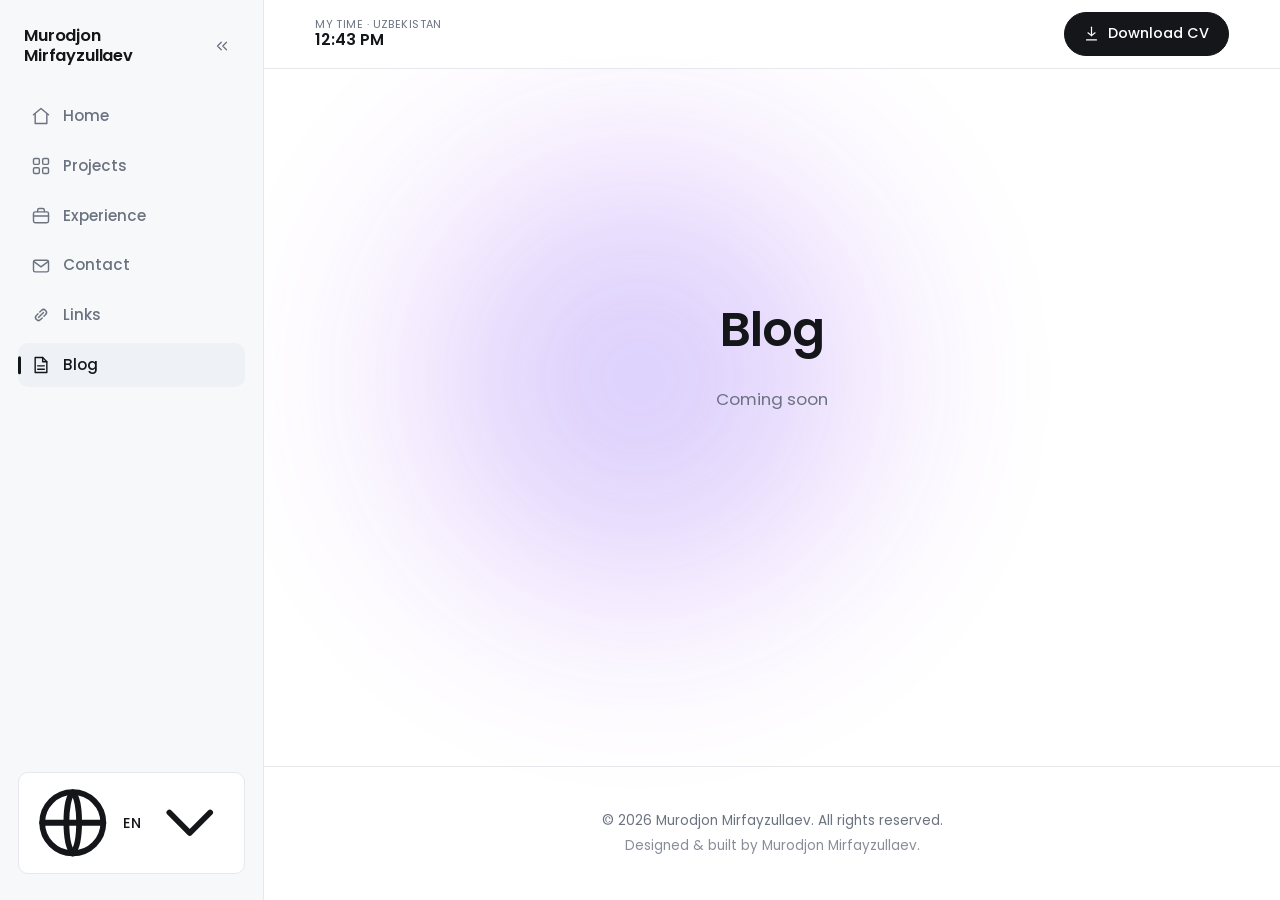
==== blog.html @ 98759b87 "Initial commit: multilingual portfolio scaffold Buildless static site (HTML/CSS/vanilla JS) for GitH" ====
<!DOCTYPE html>
<html lang="en">
  <head>
    <meta charset="UTF-8" />
    <meta name="viewport" content="width=device-width, initial-scale=1.0" />
    <title>Blog · Murodjon Mirfayzullaev</title>
    <link rel="icon" href="assets/img/profile-placeholder.svg" type="image/svg+xml" />
    <link rel="preconnect" href="https://fonts.googleapis.com" />
    <link rel="preconnect" href="https://fonts.gstatic.com" crossorigin />
    <link
      href="https://fonts.googleapis.com/css2?family=Poppins:wght@400;500;600;700&display=swap"
      rel="stylesheet"
    />
    <link rel="stylesheet" href="assets/css/styles.css" />
  </head>
  <body data-page="blog.html" data-title-key="blog.title">
    <div class="glow" id="glow" aria-hidden="true"></div>

    <aside class="sidebar" id="site-sidebar"></aside>
    <div class="scrim" id="scrim" aria-hidden="true"></div>

    <div class="page">
      <header class="topbar" id="site-topbar"></header>

      <main class="site-main" id="main">
        <section class="container page-center">
          <h1 data-reveal data-i18n="blog.title"></h1>
          <p class="coming-soon" data-reveal data-reveal-delay="1" data-i18n="common.comingSoon"></p>
        </section>
      </main>

      <footer class="site-footer" id="site-footer"></footer>
    </div>

    <script src="assets/js/main.js"></script>
  </body>
</html>
---- assets/css/styles.css ----
/* =========================================================================
   styles.css — minimalist portfolio theme
   Layout: fixed left sidebar (desktop, collapsible) → off-canvas drawer
   (mobile). Sticky top bar with live clock + Download-CV button.
   Extras: ambient cursor-following glow, language dropdown, bottom sheet.
   ========================================================================= */

:root {
  --bg: #ffffff;
  --surface: #f7f8fa;
  --surface-2: #eef1f6;
  --text: #14161a;
  --muted: #6b7280;
  --line: #e6e8ec;
  --accent: #14161a;

  --sidebar-w: 264px;
  --sidebar-w-collapsed: 76px;
  --maxw: 940px;
  --gutter: clamp(1.25rem, 4vw, 3.25rem);
  --radius: 14px;

  --font: "Poppins", system-ui, -apple-system, "Segoe UI", Roboto, Helvetica,
    Arial, sans-serif;

  --ease: cubic-bezier(0.22, 1, 0.36, 1);
  --dur: 0.45s;

  /* ambient glow */
  --glow-1: rgba(99, 102, 241, 0.42);
  --glow-2: rgba(168, 85, 247, 0.28);
  --glow-size: clamp(420px, 48vw, 760px);
  --glow-opacity: 0.85;
}

@media (prefers-color-scheme: dark) {
  :root {
    --bg: #0f1115;
    --surface: #161a20;
    --surface-2: #1d222a;
    --text: #f2f4f7;
    --muted: #9aa3af;
    --line: #262b33;
    --accent: #f2f4f7;

    --glow-1: rgba(120, 130, 255, 0.5);
    --glow-2: rgba(180, 110, 255, 0.34);
    --glow-opacity: 1;
  }
}

/* ---------- reset-ish ---------- */

*,
*::before,
*::after {
  box-sizing: border-box;
}

html {
  scroll-behavior: smooth;
}

body {
  margin: 0;
  font-family: var(--font);
  color: var(--text);
  background: var(--bg);
  line-height: 1.6;
  font-weight: 400;
  -webkit-font-smoothing: antialiased;
  overflow-x: hidden;
}

img {
  max-width: 100%;
  display: block;
}

a {
  color: inherit;
  text-decoration: none;
}

h1,
h2,
h3 {
  line-height: 1.15;
  letter-spacing: -0.02em;
  font-weight: 600;
  margin: 0;
}

/* =========================================================================
   ambient glow
   ========================================================================= */

.glow {
  position: fixed;
  top: 0;
  left: 0;
  width: var(--glow-size);
  height: var(--glow-size);
  border-radius: 50%;
  z-index: 0;
  pointer-events: none;
  opacity: var(--glow-opacity);
  filter: blur(90px);
  background: radial-gradient(
    circle at center,
    var(--glow-1) 0%,
    var(--glow-2) 38%,
    transparent 70%
  );
  transform: translate(50vw, 42vh) translate(-50%, -50%);
  will-change: transform;
}

.glow--auto {
  animation: glowDrift 22s var(--ease) infinite;
}

@keyframes glowDrift {
  0% { transform: translate(26vw, 30vh) translate(-50%, -50%); }
  25% { transform: translate(76vw, 24vh) translate(-50%, -50%); }
  50% { transform: translate(68vw, 74vh) translate(-50%, -50%); }
  75% { transform: translate(28vw, 68vh) translate(-50%, -50%); }
  100% { transform: translate(26vw, 30vh) translate(-50%, -50%); }
}

/* =========================================================================
   sidebar (desktop default)
   ========================================================================= */

.sidebar {
  position: fixed;
  top: 0;
  left: 0;
  bottom: 0;
  z-index: 60;
  width: var(--sidebar-w);
  display: flex;
  flex-direction: column;
  gap: 1.75rem;
  padding: 1.6rem 1.1rem;
  background: var(--surface);
  border-right: 1px solid var(--line);
  overflow: visible;
  transition: width var(--dur) var(--ease), transform var(--dur) var(--ease);
}

.sidebar__top {
  flex: 0 0 auto;
  display: flex;
  align-items: center;
  justify-content: space-between;
  gap: 0.5rem;
  min-height: 38px;
  padding-inline: 0.4rem;
}

.brand {
  display: flex;
  align-items: center;
  gap: 0.55rem;
  font-weight: 600;
  letter-spacing: -0.01em;
  line-height: 1.25;
  min-width: 0;
}

.brand__mark {
  display: none;
  width: 36px;
  height: 36px;
  flex: 0 0 auto;
  place-items: center;
  border-radius: 10px;
  background: var(--accent);
  color: var(--bg);
  font-weight: 700;
  font-size: 0.82rem;
}

.brand__full {
  font-size: 1.02rem;
}

.sidebar__collapse {
  display: none; /* desktop-only; enabled in the min-width query below */
  width: 34px;
  height: 34px;
  flex: 0 0 auto;
  place-items: center;
  padding: 0;
  background: none;
  border: 1px solid transparent;
  border-radius: 9px;
  color: var(--muted);
  cursor: pointer;
  transition: color var(--dur) var(--ease),
    background-color var(--dur) var(--ease);
}

.sidebar__collapse svg {
  width: 18px;
  height: 18px;
  transition: transform var(--dur) var(--ease);
}

.sidebar__collapse:hover {
  color: var(--text);
  background: var(--surface-2);
}

.nav {
  flex: 1 1 auto;
}

.nav__list {
  display: flex;
  flex-direction: column;
  gap: 0.35rem;
  list-style: none;
  margin: 0;
  padding: 0;
}

.nav__link {
  position: relative;
  display: flex;
  align-items: center;
  gap: 0.75rem;
  padding: 0.62rem 0.85rem;
  border-radius: 10px;
  font-size: 0.95rem;
  font-weight: 500;
  color: var(--muted);
  white-space: nowrap;
  transition: color var(--dur) var(--ease),
    background-color var(--dur) var(--ease);
}

.nav__icon {
  flex: 0 0 auto;
  display: grid;
  place-items: center;
}

.nav__icon svg {
  width: 20px;
  height: 20px;
}

.nav__link:hover {
  color: var(--text);
  background: var(--surface-2);
}

.nav__link[aria-current="page"] {
  color: var(--text);
  background: var(--surface-2);
}

.nav__link[aria-current="page"]::before {
  content: "";
  position: absolute;
  left: 0;
  top: 50%;
  transform: translateY(-50%);
  width: 3px;
  height: 1.1rem;
  border-radius: 3px;
  background: var(--accent);
}

.sidebar__bottom {
  flex: 0 0 auto;
}

/* ---------- language dropdown ---------- */

.lang {
  position: relative;
}

.lang__btn {
  display: flex;
  align-items: center;
  gap: 0.55rem;
  width: 100%;
  padding: 0.6rem 0.85rem;
  font: inherit;
  font-size: 0.9rem;
  font-weight: 500;
  color: var(--text);
  background: var(--bg);
  border: 1px solid var(--line);
  border-radius: 10px;
  cursor: pointer;
  transition: border-color var(--dur) var(--ease);
}

.lang__btn:hover {
  border-color: var(--muted);
}

.lang__icon {
  width: 17px;
  height: 17px;
  flex: 0 0 auto;
  opacity: 0.8;
}

.lang__current {
  flex: 1 1 auto;
  text-align: left;
}

.lang__chev {
  width: 14px;
  height: 14px;
  opacity: 0.6;
  transition: transform var(--dur) var(--ease);
}

.lang.is-open .lang__chev {
  transform: rotate(180deg);
}

.lang__menu {
  position: absolute;
  left: 0;
  right: 0;
  bottom: calc(100% + 0.5rem);
  margin: 0;
  padding: 0.35rem;
  list-style: none;
  background: var(--bg);
  border: 1px solid var(--line);
  border-radius: 12px;
  box-shadow: 0 12px 32px rgba(0, 0, 0, 0.16);
  opacity: 0;
  transform: translateY(8px);
  pointer-events: none;
  transition: opacity var(--dur) var(--ease), transform var(--dur) var(--ease);
  z-index: 5;
}

.lang.is-open .lang__menu {
  opacity: 1;
  transform: none;
  pointer-events: auto;
}

.lang__option {
  display: flex;
  align-items: baseline;
  gap: 0.6rem;
  width: 100%;
  padding: 0.55rem 0.7rem;
  font: inherit;
  font-size: 0.88rem;
  color: var(--muted);
  background: none;
  border: 0;
  border-radius: 8px;
  cursor: pointer;
  text-align: left;
  transition: color var(--dur) var(--ease),
    background-color var(--dur) var(--ease);
}

.lang__option:hover {
  color: var(--text);
  background: var(--surface);
}

.lang__option.is-active {
  color: var(--text);
  background: var(--surface-2);
}

.lang__code {
  font-weight: 600;
  font-size: 0.78rem;
  letter-spacing: 0.03em;
  width: 1.8rem;
  flex: 0 0 auto;
}

/* =========================================================================
   sticky top bar (all viewports)
   ========================================================================= */

.topbar {
  position: sticky;
  top: 0;
  z-index: 50;
  display: flex;
  align-items: center;
  gap: 1rem;
  padding: 0.75rem var(--gutter);
  background: color-mix(in srgb, var(--bg) 86%, transparent);
  backdrop-filter: saturate(1.2) blur(10px);
  border-bottom: 1px solid var(--line);
}

.topbar__left {
  display: flex;
  align-items: center;
  gap: 0.85rem;
  min-width: 0;
}

.topbar__right {
  margin-left: auto;
  display: flex;
  align-items: center;
}

/* live clock */
.clock {
  display: flex;
  flex-direction: column;
  line-height: 1.15;
  min-width: 0;
}

.clock__label {
  font-size: 0.68rem;
  letter-spacing: 0.04em;
  text-transform: uppercase;
  color: var(--muted);
  white-space: nowrap;
}

.clock__time {
  font-size: 0.98rem;
  font-weight: 600;
  font-variant-numeric: tabular-nums;
}

/* download-CV button */
.cv-btn {
  display: inline-flex;
  align-items: center;
  gap: 0.5rem;
  padding: 0.58rem 1.15rem;
  font: inherit;
  font-size: 0.9rem;
  font-weight: 500;
  color: var(--bg);
  background: var(--accent);
  border: 1px solid var(--accent);
  border-radius: 999px;
  cursor: pointer;
  transition: transform var(--dur) var(--ease), opacity var(--dur) var(--ease);
}

.cv-btn:hover {
  transform: translateY(-2px);
}

.cv-btn svg {
  width: 17px;
  height: 17px;
}

/* hamburger (mobile only) */
.nav__toggle {
  display: none;
  flex-direction: column;
  justify-content: center;
  gap: 5px;
  width: 42px;
  height: 42px;
  padding: 0;
  background: none;
  border: 1px solid var(--line);
  border-radius: 10px;
  cursor: pointer;
}

.nav__toggle-bar {
  display: block;
  width: 18px;
  height: 1.5px;
  margin-inline: auto;
  background: var(--text);
  transition: transform var(--dur) var(--ease), opacity var(--dur) var(--ease);
}

body.nav-open .nav__toggle-bar:nth-child(1) {
  transform: translateY(6.5px) rotate(45deg);
}
body.nav-open .nav__toggle-bar:nth-child(2) {
  opacity: 0;
}
body.nav-open .nav__toggle-bar:nth-child(3) {
  transform: translateY(-6.5px) rotate(-45deg);
}

/* scrim behind the mobile drawer */
.scrim {
  display: none;
  position: fixed;
  inset: 0;
  z-index: 55;
  background: rgba(0, 0, 0, 0.45);
  opacity: 0;
  pointer-events: none;
  transition: opacity var(--dur) var(--ease);
}

/* =========================================================================
   download-CV bottom sheet
   ========================================================================= */

.sheet {
  position: fixed;
  inset: 0;
  z-index: 100;
  display: flex;
  align-items: flex-end;
  justify-content: center;
}

.sheet[hidden] {
  display: none;
}

.sheet__scrim {
  position: absolute;
  inset: 0;
  background: rgba(0, 0, 0, 0.5);
  opacity: 0;
  transition: opacity var(--dur) var(--ease);
}

.sheet.is-open .sheet__scrim {
  opacity: 1;
}

.sheet__panel {
  position: relative;
  width: min(440px, 100%);
  padding: 1.4rem 1.5rem 2rem;
  background: var(--bg);
  border: 1px solid var(--line);
  border-bottom: 0;
  border-radius: 22px 22px 0 0;
  box-shadow: 0 -12px 44px rgba(0, 0, 0, 0.22);
  transform: translateY(100%);
  transition: transform var(--dur) var(--ease);
}

.sheet.is-open .sheet__panel {
  transform: none;
}

.sheet__handle {
  display: block;
  width: 42px;
  height: 4px;
  border-radius: 4px;
  background: var(--line);
  margin: 0 auto 1.25rem;
}

.sheet__title {
  font-size: 1.2rem;
  text-align: center;
  margin: 0 0 0.3rem;
}

.sheet__hint {
  text-align: center;
  color: var(--muted);
  font-size: 0.9rem;
  margin: 0 0 1.4rem;
}

.sheet__options {
  display: flex;
  flex-direction: column;
  gap: 0.5rem;
  margin-bottom: 1.4rem;
}

.cv-opt {
  display: flex;
  align-items: center;
  gap: 0.7rem;
  width: 100%;
  padding: 0.8rem 1rem;
  font: inherit;
  font-size: 0.92rem;
  color: var(--text);
  background: var(--surface);
  border: 1px solid var(--line);
  border-radius: 12px;
  cursor: pointer;
  text-align: left;
  transition: border-color var(--dur) var(--ease),
    background-color var(--dur) var(--ease);
}

.cv-opt:hover {
  border-color: var(--muted);
}

.cv-opt.is-active {
  border-color: var(--accent);
  background: var(--surface-2);
}

.sheet__download {
  width: 100%;
  justify-content: center;
}

/* =========================================================================
   page / content column
   ========================================================================= */

.page {
  position: relative;
  z-index: 1;
  margin-left: var(--sidebar-w);
  min-height: 100vh;
  display: flex;
  flex-direction: column;
  transition: margin-left var(--dur) var(--ease);
}

.site-main {
  flex: 1 0 auto;
  width: 100%;
}

.container {
  width: 100%;
  max-width: var(--maxw);
  margin-inline: auto;
  padding-inline: var(--gutter);
}

/* ---------- footer ---------- */

.site-footer {
  flex-shrink: 0;
  margin-top: 4rem;
  padding: 2.5rem var(--gutter);
  border-top: 1px solid var(--line);
  text-align: center;
  color: var(--muted);
  font-size: 0.85rem;
}

.footer__line {
  margin: 0.2rem 0;
}

.footer__muted {
  opacity: 0.8;
}

/* =========================================================================
   page sections
   ========================================================================= */

.page-center {
  min-height: 66vh;
  display: flex;
  flex-direction: column;
  align-items: center;
  justify-content: center;
  text-align: center;
  gap: 0.75rem;
  padding-block: 4rem;
}

.page-center h1 {
  font-size: clamp(1.9rem, 5vw, 3rem);
}

.page-center .coming-soon {
  color: var(--muted);
  font-size: 1.05rem;
}

/* hero / home */
.hero {
  display: grid;
  grid-template-columns: 1.4fr 1fr;
  align-items: center;
  gap: clamp(2rem, 6vw, 5rem);
  padding-block: clamp(2.5rem, 8vw, 6rem);
}

.hero__headline {
  font-size: 0.9rem;
  font-weight: 500;
  letter-spacing: 0.05em;
  text-transform: uppercase;
  color: var(--muted);
  margin-bottom: 1rem;
}

.hero__name {
  font-size: clamp(2.4rem, 6vw, 4rem);
  font-weight: 700;
  margin-bottom: 1.5rem;
}

.hero__bio {
  font-size: 1.08rem;
  color: var(--text);
  max-width: 46ch;
  margin-bottom: 2.25rem;
}

.hero__cta {
  display: flex;
  flex-wrap: wrap;
  gap: 0.9rem;
}

.btn {
  display: inline-flex;
  align-items: center;
  padding: 0.7rem 1.5rem;
  border-radius: 999px;
  font-size: 0.92rem;
  font-weight: 500;
  border: 1px solid var(--accent);
  transition: transform var(--dur) var(--ease),
    background-color var(--dur) var(--ease), color var(--dur) var(--ease);
}

.btn--primary {
  background: var(--accent);
  color: var(--bg);
}

.btn--ghost {
  color: var(--text);
  background: transparent;
}

.btn:hover {
  transform: translateY(-2px);
}

.btn--ghost:hover {
  background: var(--surface);
}

.hero__photo {
  justify-self: center;
  width: min(320px, 80%);
  aspect-ratio: 1 / 1;
  border-radius: var(--radius);
  overflow: hidden;
  background: var(--surface);
  border: 1px solid var(--line);
}

.hero__photo img {
  width: 100%;
  height: 100%;
  object-fit: cover;
}

/* =========================================================================
   reveal-on-load animation
   ========================================================================= */

[data-reveal] {
  opacity: 0;
  transform: translateY(14px);
  transition: opacity 0.7s var(--ease), transform 0.7s var(--ease);
}

body.is-ready [data-reveal] {
  opacity: 1;
  transform: none;
}

body.is-ready [data-reveal][data-reveal-delay="1"] { transition-delay: 0.08s; }
body.is-ready [data-reveal][data-reveal-delay="2"] { transition-delay: 0.16s; }
body.is-ready [data-reveal][data-reveal-delay="3"] { transition-delay: 0.24s; }

@media (prefers-reduced-motion: reduce) {
  *,
  *::before,
  *::after {
    animation: none !important;
    transition: none !important;
  }
  [data-reveal] {
    opacity: 1;
    transform: none;
  }
}

/* =========================================================================
   collapsed sidebar (desktop only — icons-only rail)
   ========================================================================= */

@media (min-width: 881px) {
  .sidebar__collapse {
    display: grid;
  }

  body.sidebar-collapsed .sidebar {
    width: var(--sidebar-w-collapsed);
  }

  body.sidebar-collapsed .page {
    margin-left: var(--sidebar-w-collapsed);
  }

  body.sidebar-collapsed .sidebar__top {
    flex-direction: column;
    gap: 0.85rem;
    padding-inline: 0;
  }

  body.sidebar-collapsed .brand {
    justify-content: center;
  }

  body.sidebar-collapsed .brand__full,
  body.sidebar-collapsed .nav__label,
  body.sidebar-collapsed .lang__current,
  body.sidebar-collapsed .lang__chev {
    display: none;
  }

  body.sidebar-collapsed .brand__mark {
    display: grid;
  }

  body.sidebar-collapsed .sidebar__collapse svg {
    transform: rotate(180deg);
  }

  body.sidebar-collapsed .nav__link {
    justify-content: center;
    padding-inline: 0;
  }

  body.sidebar-collapsed .lang__btn {
    justify-content: center;
    padding-inline: 0;
  }

  /* popped out beside the rail so the labels stay readable */
  body.sidebar-collapsed .lang__menu {
    left: calc(100% + 12px);
    right: auto;
    bottom: 0;
    width: 190px;
  }
}

/* =========================================================================
   responsive — collapse sidebar into an off-canvas drawer
   ========================================================================= */

@media (max-width: 880px) {
  .nav__toggle {
    display: flex;
  }

  .scrim {
    display: block;
  }

  body.nav-open .scrim {
    opacity: 1;
    pointer-events: auto;
  }

  .sidebar {
    width: min(82vw, 300px);
    transform: translateX(-100%);
    box-shadow: 0 0 40px rgba(0, 0, 0, 0.25);
  }

  body.nav-open .sidebar {
    transform: none;
  }

  .page {
    margin-left: 0;
  }

  /* compact, icon-only download button on the right */
  .cv-btn {
    width: 42px;
    height: 42px;
    padding: 0;
    justify-content: center;
    border-radius: 11px;
  }

  .cv-btn__label {
    display: none;
  }

  .hero {
    grid-template-columns: 1fr;
    text-align: center;
    gap: 2.5rem;
  }

  .hero__intro {
    order: 2;
  }

  .hero__photo {
    order: 1;
  }

  .hero__bio {
    margin-inline: auto;
  }

  .hero__cta {
    justify-content: center;
  }
}

@media (max-width: 520px) {
  .clock__label {
    display: none;
  }
}
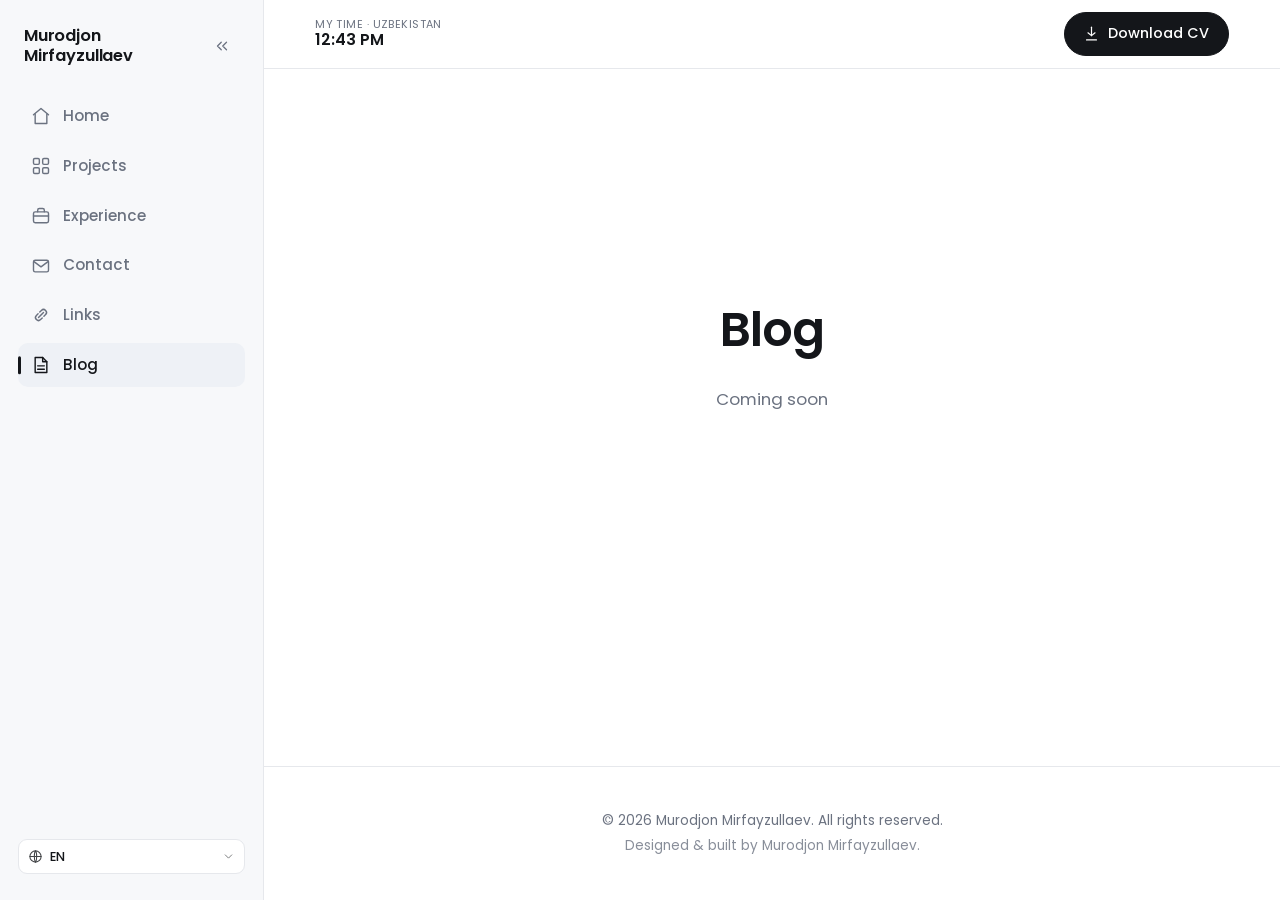
==== commit c2d07b89: "Remove glow; simplify sidebar brand; fix language switcher sizing - Remove ambient glow (CSS, JS, ma" ====
--- a/blog.html
+++ b/blog.html
@@ -14,8 +14,6 @@
     <link rel="stylesheet" href="assets/css/styles.css" />
   </head>
   <body data-page="blog.html" data-title-key="blog.title">
-    <div class="glow" id="glow" aria-hidden="true"></div>
-
     <aside class="sidebar" id="site-sidebar"></aside>
     <div class="scrim" id="scrim" aria-hidden="true"></div>
 
--- a/assets/css/styles.css
+++ b/assets/css/styles.css
@@ -2,7 +2,7 @@
    styles.css — minimalist portfolio theme
    Layout: fixed left sidebar (desktop, collapsible) → off-canvas drawer
    (mobile). Sticky top bar with live clock + Download-CV button.
-   Extras: ambient cursor-following glow, language dropdown, bottom sheet.
+   Extras: language dropdown, download bottom sheet.
    ========================================================================= */
 
 :root {
@@ -25,12 +25,6 @@
 
   --ease: cubic-bezier(0.22, 1, 0.36, 1);
   --dur: 0.45s;
-
-  /* ambient glow */
-  --glow-1: rgba(99, 102, 241, 0.42);
-  --glow-2: rgba(168, 85, 247, 0.28);
-  --glow-size: clamp(420px, 48vw, 760px);
-  --glow-opacity: 0.85;
 }
 
 @media (prefers-color-scheme: dark) {
@@ -42,10 +36,6 @@
     --muted: #9aa3af;
     --line: #262b33;
     --accent: #f2f4f7;
-
-    --glow-1: rgba(120, 130, 255, 0.5);
-    --glow-2: rgba(180, 110, 255, 0.34);
-    --glow-opacity: 1;
   }
 }
 
@@ -92,43 +82,6 @@
 }
 
 /* =========================================================================
-   ambient glow
-   ========================================================================= */
-
-.glow {
-  position: fixed;
-  top: 0;
-  left: 0;
-  width: var(--glow-size);
-  height: var(--glow-size);
-  border-radius: 50%;
-  z-index: 0;
-  pointer-events: none;
-  opacity: var(--glow-opacity);
-  filter: blur(90px);
-  background: radial-gradient(
-    circle at center,
-    var(--glow-1) 0%,
-    var(--glow-2) 38%,
-    transparent 70%
-  );
-  transform: translate(50vw, 42vh) translate(-50%, -50%);
-  will-change: transform;
-}
-
-.glow--auto {
-  animation: glowDrift 22s var(--ease) infinite;
-}
-
-@keyframes glowDrift {
-  0% { transform: translate(26vw, 30vh) translate(-50%, -50%); }
-  25% { transform: translate(76vw, 24vh) translate(-50%, -50%); }
-  50% { transform: translate(68vw, 74vh) translate(-50%, -50%); }
-  75% { transform: translate(28vw, 68vh) translate(-50%, -50%); }
-  100% { transform: translate(26vw, 30vh) translate(-50%, -50%); }
-}
-
-/* =========================================================================
    sidebar (desktop default)
    ========================================================================= */
 
@@ -160,30 +113,11 @@
 }
 
 .brand {
-  display: flex;
-  align-items: center;
-  gap: 0.55rem;
   font-weight: 600;
+  font-size: 1.02rem;
   letter-spacing: -0.01em;
   line-height: 1.25;
   min-width: 0;
-}
-
-.brand__mark {
-  display: none;
-  width: 36px;
-  height: 36px;
-  flex: 0 0 auto;
-  place-items: center;
-  border-radius: 10px;
-  background: var(--accent);
-  color: var(--bg);
-  font-weight: 700;
-  font-size: 0.82rem;
-}
-
-.brand__full {
-  font-size: 1.02rem;
 }
 
 .sidebar__collapse {
@@ -287,16 +221,16 @@
 .lang__btn {
   display: flex;
   align-items: center;
-  gap: 0.55rem;
+  gap: 0.4rem;
   width: 100%;
-  padding: 0.6rem 0.85rem;
+  padding: 0.4rem 0.6rem;
   font: inherit;
-  font-size: 0.9rem;
+  font-size: 0.8rem;
   font-weight: 500;
   color: var(--text);
   background: var(--bg);
   border: 1px solid var(--line);
-  border-radius: 10px;
+  border-radius: 9px;
   cursor: pointer;
   transition: border-color var(--dur) var(--ease);
 }
@@ -306,8 +240,8 @@
 }
 
 .lang__icon {
-  width: 17px;
-  height: 17px;
+  width: 15px;
+  height: 15px;
   flex: 0 0 auto;
   opacity: 0.8;
 }
@@ -318,8 +252,8 @@
 }
 
 .lang__chev {
-  width: 14px;
-  height: 14px;
+  width: 13px;
+  height: 13px;
   opacity: 0.6;
   transition: transform var(--dur) var(--ease);
 }
@@ -355,16 +289,16 @@
 
 .lang__option {
   display: flex;
-  align-items: baseline;
+  align-items: center;
   gap: 0.6rem;
   width: 100%;
-  padding: 0.55rem 0.7rem;
+  padding: 0.85rem 0.8rem;
   font: inherit;
-  font-size: 0.88rem;
+  font-size: 0.9rem;
   color: var(--muted);
   background: none;
   border: 0;
-  border-radius: 8px;
+  border-radius: 9px;
   cursor: pointer;
   text-align: left;
   transition: color var(--dur) var(--ease),
@@ -823,24 +757,15 @@
   }
 
   body.sidebar-collapsed .sidebar__top {
-    flex-direction: column;
-    gap: 0.85rem;
+    justify-content: center;
     padding-inline: 0;
   }
 
-  body.sidebar-collapsed .brand {
-    justify-content: center;
-  }
-
-  body.sidebar-collapsed .brand__full,
+  body.sidebar-collapsed .brand,
   body.sidebar-collapsed .nav__label,
   body.sidebar-collapsed .lang__current,
   body.sidebar-collapsed .lang__chev {
     display: none;
-  }
-
-  body.sidebar-collapsed .brand__mark {
-    display: grid;
   }
 
   body.sidebar-collapsed .sidebar__collapse svg {
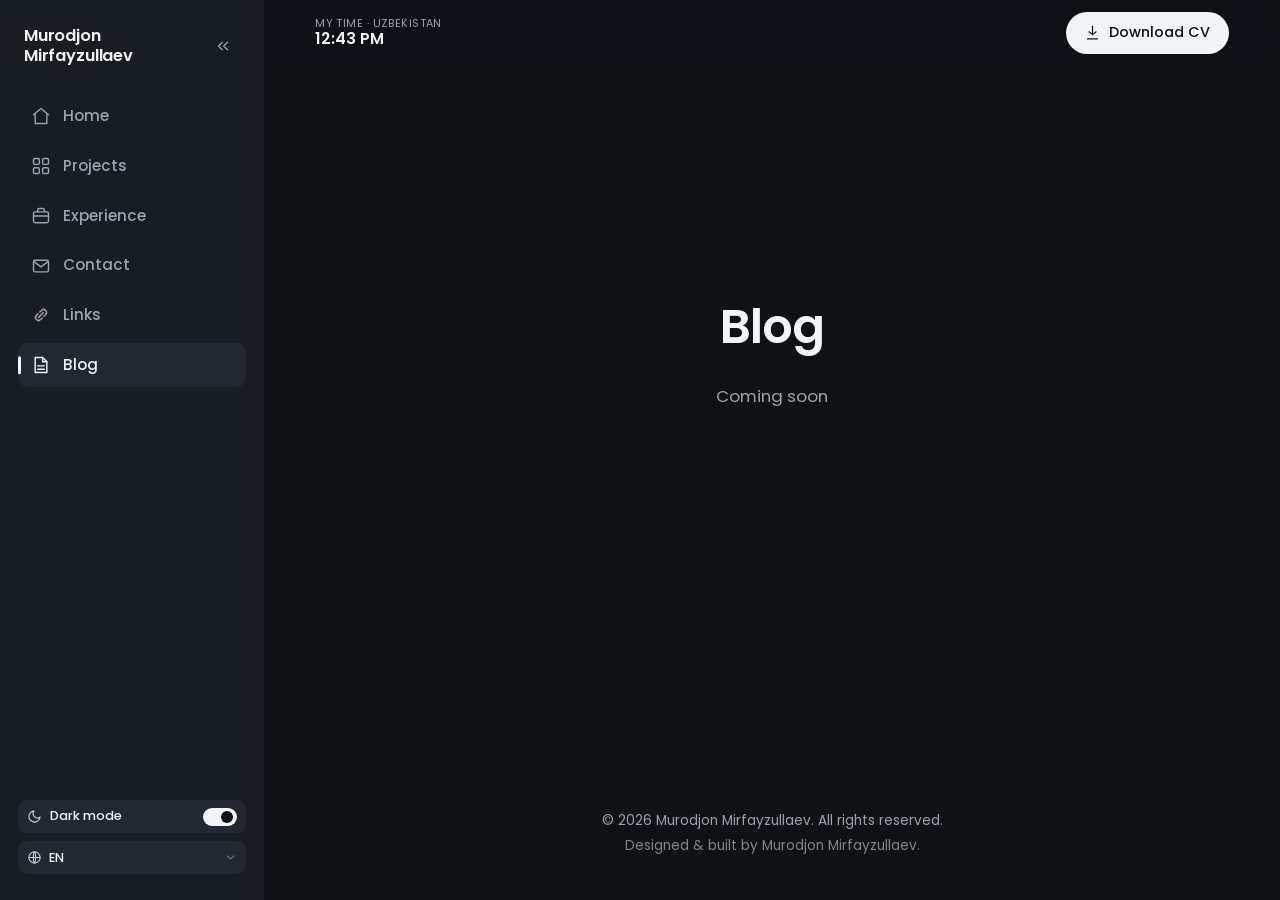
==== commit 5fe121ce: "Dark-mode toggle, widgetized home, timeline UX, stroke-free styling - Theme: dark-mode toggle in sid" ====
--- a/blog.html
+++ b/blog.html
@@ -11,6 +11,11 @@
       href="https://fonts.googleapis.com/css2?family=Poppins:wght@400;500;600;700&display=swap"
       rel="stylesheet"
     />
+    <script>
+      // apply saved theme before paint (default dark) to avoid a flash
+      try { document.documentElement.dataset.theme = localStorage.getItem("site.theme") || "dark"; }
+      catch (e) { document.documentElement.dataset.theme = "dark"; }
+    </script>
     <link rel="stylesheet" href="assets/css/styles.css" />
   </head>
   <body data-page="blog.html" data-title-key="blog.title">
--- a/assets/css/styles.css
+++ b/assets/css/styles.css
@@ -2,13 +2,14 @@
    styles.css — minimalist portfolio theme
    Layout: fixed left sidebar (desktop, collapsible) → off-canvas drawer
    (mobile). Sticky top bar with live clock + Download-CV button.
+   Surfaces are distinguished by fill color only (no outline strokes).
    Extras: language dropdown, download bottom sheet.
    ========================================================================= */
 
 :root {
   --bg: #ffffff;
-  --surface: #f7f8fa;
-  --surface-2: #eef1f6;
+  --surface: #f1f3f7;
+  --surface-2: #e4e8ef;
   --text: #14161a;
   --muted: #6b7280;
   --line: #e6e8ec;
@@ -27,16 +28,16 @@
   --dur: 0.45s;
 }
 
-@media (prefers-color-scheme: dark) {
-  :root {
-    --bg: #0f1115;
-    --surface: #161a20;
-    --surface-2: #1d222a;
-    --text: #f2f4f7;
-    --muted: #9aa3af;
-    --line: #262b33;
-    --accent: #f2f4f7;
-  }
+/* Theme is controlled explicitly via [data-theme] (default = dark, set by a
+   tiny inline script in each page's <head> to avoid a flash). */
+:root[data-theme="dark"] {
+  --bg: #0f1115;
+  --surface: #181c23;
+  --surface-2: #222831;
+  --text: #f2f4f7;
+  --muted: #9aa3af;
+  --line: #262b33;
+  --accent: #f2f4f7;
 }
 
 /* ---------- reset-ish ---------- */
@@ -97,7 +98,6 @@
   gap: 1.75rem;
   padding: 1.6rem 1.1rem;
   background: var(--surface);
-  border-right: 1px solid var(--line);
   overflow: visible;
   transition: width var(--dur) var(--ease), transform var(--dur) var(--ease);
 }
@@ -128,7 +128,7 @@
   place-items: center;
   padding: 0;
   background: none;
-  border: 1px solid transparent;
+  border: 0;
   border-radius: 9px;
   color: var(--muted);
   cursor: pointer;
@@ -212,6 +212,78 @@
   flex: 0 0 auto;
 }
 
+/* ---------- theme (dark mode) toggle ---------- */
+
+.theme {
+  display: flex;
+  align-items: center;
+  gap: 0.5rem;
+  width: 100%;
+  margin-bottom: 0.5rem;
+  padding: 0.4rem 0.6rem;
+  font: inherit;
+  font-size: 0.8rem;
+  font-weight: 500;
+  color: var(--text);
+  background: var(--surface-2);
+  border: 0;
+  border-radius: 9px;
+  cursor: pointer;
+  transition: background-color var(--dur) var(--ease);
+}
+
+.theme:hover {
+  background: var(--bg);
+}
+
+.theme__icon {
+  display: grid;
+  place-items: center;
+  flex: 0 0 auto;
+}
+
+.theme__icon svg {
+  width: 15px;
+  height: 15px;
+  opacity: 0.85;
+}
+
+.theme__label {
+  flex: 1 1 auto;
+  text-align: left;
+}
+
+.theme__track {
+  flex: 0 0 auto;
+  position: relative;
+  width: 34px;
+  height: 18px;
+  border-radius: 999px;
+  background: var(--bg);
+  transition: background-color var(--dur) var(--ease);
+}
+
+.theme__knob {
+  position: absolute;
+  top: 50%;
+  left: 2px;
+  transform: translateY(-50%);
+  width: 12px;
+  height: 12px;
+  border-radius: 50%;
+  background: var(--muted);
+  transition: left var(--dur) var(--ease), background-color var(--dur) var(--ease);
+}
+
+.theme[aria-checked="true"] .theme__track {
+  background: var(--accent);
+}
+
+.theme[aria-checked="true"] .theme__knob {
+  left: 18px;
+  background: var(--bg);
+}
+
 /* ---------- language dropdown ---------- */
 
 .lang {
@@ -228,15 +300,15 @@
   font-size: 0.8rem;
   font-weight: 500;
   color: var(--text);
-  background: var(--bg);
-  border: 1px solid var(--line);
+  background: var(--surface-2);
+  border: 0;
   border-radius: 9px;
   cursor: pointer;
-  transition: border-color var(--dur) var(--ease);
+  transition: background-color var(--dur) var(--ease);
 }
 
 .lang__btn:hover {
-  border-color: var(--muted);
+  background: var(--bg);
 }
 
 .lang__icon {
@@ -270,10 +342,9 @@
   margin: 0;
   padding: 0.35rem;
   list-style: none;
-  background: var(--bg);
-  border: 1px solid var(--line);
+  background: var(--surface-2);
   border-radius: 12px;
-  box-shadow: 0 12px 32px rgba(0, 0, 0, 0.16);
+  box-shadow: 0 12px 32px rgba(0, 0, 0, 0.22);
   opacity: 0;
   transform: translateY(8px);
   pointer-events: none;
@@ -307,12 +378,12 @@
 
 .lang__option:hover {
   color: var(--text);
-  background: var(--surface);
+  background: var(--bg);
 }
 
 .lang__option.is-active {
   color: var(--text);
-  background: var(--surface-2);
+  background: color-mix(in srgb, var(--accent) 12%, var(--surface-2));
 }
 
 .lang__code {
@@ -337,7 +408,6 @@
   padding: 0.75rem var(--gutter);
   background: color-mix(in srgb, var(--bg) 86%, transparent);
   backdrop-filter: saturate(1.2) blur(10px);
-  border-bottom: 1px solid var(--line);
 }
 
 .topbar__left {
@@ -386,7 +456,7 @@
   font-weight: 500;
   color: var(--bg);
   background: var(--accent);
-  border: 1px solid var(--accent);
+  border: 0;
   border-radius: 999px;
   cursor: pointer;
   transition: transform var(--dur) var(--ease), opacity var(--dur) var(--ease);
@@ -399,6 +469,11 @@
 .cv-btn svg {
   width: 17px;
   height: 17px;
+}
+
+/* short "CV" label is shown only on mobile (see breakpoint below) */
+.cv-btn__short {
+  display: none;
 }
 
 /* hamburger (mobile only) */
@@ -410,8 +485,8 @@
   width: 42px;
   height: 42px;
   padding: 0;
-  background: none;
-  border: 1px solid var(--line);
+  background: var(--surface-2);
+  border: 0;
   border-radius: 10px;
   cursor: pointer;
 }
@@ -480,9 +555,7 @@
   position: relative;
   width: min(440px, 100%);
   padding: 1.4rem 1.5rem 2rem;
-  background: var(--bg);
-  border: 1px solid var(--line);
-  border-bottom: 0;
+  background: var(--surface);
   border-radius: 22px 22px 0 0;
   box-shadow: 0 -12px 44px rgba(0, 0, 0, 0.22);
   transform: translateY(100%);
@@ -498,7 +571,8 @@
   width: 42px;
   height: 4px;
   border-radius: 4px;
-  background: var(--line);
+  background: var(--muted);
+  opacity: 0.5;
   margin: 0 auto 1.25rem;
 }
 
@@ -531,22 +605,20 @@
   font: inherit;
   font-size: 0.92rem;
   color: var(--text);
-  background: var(--surface);
-  border: 1px solid var(--line);
+  background: var(--surface-2);
+  border: 0;
   border-radius: 12px;
   cursor: pointer;
   text-align: left;
-  transition: border-color var(--dur) var(--ease),
-    background-color var(--dur) var(--ease);
+  transition: background-color var(--dur) var(--ease);
 }
 
 .cv-opt:hover {
-  border-color: var(--muted);
+  background: var(--bg);
 }
 
 .cv-opt.is-active {
-  border-color: var(--accent);
-  background: var(--surface-2);
+  background: color-mix(in srgb, var(--accent) 14%, var(--surface-2));
 }
 
 .sheet__download {
@@ -586,7 +658,6 @@
   flex-shrink: 0;
   margin-top: 4rem;
   padding: 2.5rem var(--gutter);
-  border-top: 1px solid var(--line);
   text-align: center;
   color: var(--muted);
   font-size: 0.85rem;
@@ -624,87 +695,412 @@
   font-size: 1.05rem;
 }
 
-/* hero / home */
-.hero {
+/* generic buttons */
+.btn {
+  display: inline-flex;
+  align-items: center;
+  gap: 0.4rem;
+  padding: 0.7rem 1.5rem;
+  border-radius: 999px;
+  font-size: 0.92rem;
+  font-weight: 500;
+  border: 0;
+  cursor: pointer;
+  transition: transform var(--dur) var(--ease),
+    background-color var(--dur) var(--ease), color var(--dur) var(--ease);
+}
+
+.btn:hover {
+  transform: translateY(-2px);
+}
+
+.btn--primary {
+  background: var(--accent);
+  color: var(--bg);
+}
+
+/* secondary: subtle fill, no stroke */
+.btn--secondary {
+  background: var(--surface-2);
+  color: var(--text);
+}
+
+.btn--secondary:hover {
+  background: var(--surface);
+}
+
+.btn--secondary svg {
+  width: 16px;
+  height: 16px;
+}
+
+/* =========================================================================
+   home — widgets (stack of cards; add more widgets over time)
+   ========================================================================= */
+
+.home {
+  padding-block: clamp(2rem, 5vw, 3.5rem);
+  display: flex;
+  flex-direction: column;
+  gap: 1.5rem;
+}
+
+.widget {
+  background: var(--surface);
+  border-radius: var(--radius);
+  padding: clamp(1.5rem, 4vw, 2.5rem);
+}
+
+.widget__head {
+  display: flex;
+  align-items: center;
+  justify-content: space-between;
+  gap: 1rem;
+  margin-bottom: 1.25rem;
+}
+
+.widget__title {
+  font-size: 1.2rem;
+}
+
+.widget__foot {
+  margin-top: 1.4rem;
+}
+
+/* profile widget */
+.profile {
   display: grid;
-  grid-template-columns: 1.4fr 1fr;
-  align-items: center;
-  gap: clamp(2rem, 6vw, 5rem);
-  padding-block: clamp(2.5rem, 8vw, 6rem);
-}
-
-.hero__headline {
+  grid-template-columns: clamp(120px, 20vw, 168px) 1fr;
+  gap: clamp(1.5rem, 4vw, 2.5rem);
+  align-items: center;
+}
+
+.profile__photo {
+  width: 100%;
+  aspect-ratio: 4 / 5;
+  border-radius: 16px;
+  overflow: hidden;
+  background: var(--surface-2);
+}
+
+.profile__photo img {
+  width: 100%;
+  height: 100%;
+  object-fit: cover;
+  object-position: center top;
+}
+
+.profile__headline {
   font-size: 0.9rem;
   font-weight: 500;
   letter-spacing: 0.05em;
   text-transform: uppercase;
   color: var(--muted);
-  margin-bottom: 1rem;
-}
-
-.hero__name {
-  font-size: clamp(2.4rem, 6vw, 4rem);
+  margin: 0 0 0.7rem;
+}
+
+.profile__name {
+  font-size: clamp(1.9rem, 5vw, 2.8rem);
   font-weight: 700;
-  margin-bottom: 1.5rem;
-}
-
-.hero__bio {
-  font-size: 1.08rem;
-  color: var(--text);
-  max-width: 46ch;
-  margin-bottom: 2.25rem;
-}
-
-.hero__cta {
-  display: flex;
-  flex-wrap: wrap;
-  gap: 0.9rem;
-}
-
-.btn {
+  margin: 0 0 1rem;
+}
+
+.profile__bio {
+  font-size: 1.02rem;
+  color: var(--text);
+  max-width: 56ch;
+  margin: 0;
+}
+
+/* active-jobs preview list */
+.home-xp {
+  display: flex;
+  flex-direction: column;
+  gap: 0.7rem;
+}
+
+.home-xp__item {
+  display: flex;
+  flex-direction: column;
+  gap: 0.15rem;
+  padding: 0.85rem 1rem;
+  background: var(--surface-2);
+  border-radius: 11px;
+}
+
+.home-xp__role {
+  font-weight: 600;
+  font-size: 0.98rem;
+}
+
+.home-xp__meta {
+  color: var(--muted);
+  font-size: 0.85rem;
+}
+
+/* "+N more" pill linking to the full experience page */
+.home-xp__more {
+  align-self: flex-start;
   display: inline-flex;
   align-items: center;
-  padding: 0.7rem 1.5rem;
+  padding: 0.4rem 0.9rem;
   border-radius: 999px;
+  font-size: 0.82rem;
+  font-weight: 600;
+  color: var(--muted);
+  background: var(--surface-2);
+  transition: color var(--dur) var(--ease),
+    background-color var(--dur) var(--ease);
+}
+
+.home-xp__more:hover {
+  color: var(--text);
+  background: var(--bg);
+}
+
+/* =========================================================================
+   job experience — timeline with expandable descriptions
+   ========================================================================= */
+
+.xp {
+  padding-block: clamp(2.5rem, 6vw, 4.5rem);
+}
+
+.xp__head {
+  margin-bottom: clamp(2rem, 5vw, 3rem);
+}
+
+.xp__head h1 {
+  font-size: clamp(1.9rem, 5vw, 2.8rem);
+  margin-bottom: 0.5rem;
+}
+
+.xp__subtitle {
+  color: var(--muted);
+  font-size: 1rem;
+  margin: 0;
+}
+
+/* "last updated" info chip */
+.xp-updated {
+  display: inline-flex;
+  align-items: center;
+  gap: 0.45rem;
+  margin: 1rem 0 0;
+  padding: 0.4rem 0.8rem;
+  font-size: 0.8rem;
+  color: var(--muted);
+  background: var(--surface);
+  border-radius: 999px;
+  cursor: help;
+}
+
+.xp-updated:empty {
+  display: none;
+}
+
+.xp-updated svg {
+  width: 15px;
+  height: 15px;
+  flex: 0 0 auto;
+}
+
+.xp-updated time {
+  color: var(--text);
+  font-weight: 500;
+}
+
+/* the vertical timeline rail */
+.xp__list {
+  position: relative;
+  display: flex;
+  flex-direction: column;
+  gap: 1.1rem;
+}
+
+.xp__list::before {
+  content: "";
+  position: absolute;
+  left: 7px;
+  top: 8px;
+  bottom: 8px;
+  width: 2px;
+  background: var(--surface-2);
+}
+
+.xp-item {
+  position: relative;
+  padding-left: 2.4rem;
+}
+
+.xp-dot {
+  position: absolute;
+  left: 0;
+  top: 1.5rem;
+  width: 16px;
+  height: 16px;
+  box-sizing: border-box;
+  border-radius: 50%;
+  background: var(--surface-2);
+  z-index: 1;
+}
+
+.xp-item--current .xp-dot {
+  background: var(--accent);
+  box-shadow: 0 0 0 4px color-mix(in srgb, var(--accent) 18%, transparent);
+}
+
+.xp-card {
+  background: var(--surface);
+  border-radius: var(--radius);
+  padding: clamp(1.1rem, 3vw, 1.5rem) clamp(1.1rem, 3vw, 1.6rem);
+  transition: background-color var(--dur) var(--ease);
+}
+
+.xp-card:hover {
+  background: var(--surface-2);
+}
+
+/* whole card is clickable to expand (except the open description) */
+.xp-card--expandable {
+  cursor: pointer;
+}
+
+.xp-card--expandable .xp-desc {
+  cursor: auto;
+}
+
+.xp-role {
+  font-size: 1.1rem;
+  margin: 0 0 0.15rem;
+}
+
+.xp-company {
+  color: var(--text);
   font-size: 0.92rem;
   font-weight: 500;
-  border: 1px solid var(--accent);
-  transition: transform var(--dur) var(--ease),
-    background-color var(--dur) var(--ease), color var(--dur) var(--ease);
-}
-
-.btn--primary {
-  background: var(--accent);
-  color: var(--bg);
-}
-
-.btn--ghost {
-  color: var(--text);
-  background: transparent;
-}
-
-.btn:hover {
-  transform: translateY(-2px);
-}
-
-.btn--ghost:hover {
-  background: var(--surface);
-}
-
-.hero__photo {
-  justify-self: center;
-  width: min(320px, 80%);
-  aspect-ratio: 1 / 1;
-  border-radius: var(--radius);
+  margin: 0 0 0.1rem;
+}
+
+.xp-period {
+  color: var(--muted);
+  font-size: 0.85rem;
+  margin: 0;
+}
+
+/* show / hide description toggle */
+.xp-toggle {
+  margin-top: 0.9rem;
+  padding: 0;
+  background: none;
+  border: 0;
+  cursor: pointer;
+  font: inherit;
+  font-size: 0.85rem;
+  font-weight: 600;
+  color: var(--accent);
+  display: inline-flex;
+  align-items: center;
+  gap: 0.35rem;
+  transition: opacity var(--dur) var(--ease);
+}
+
+.xp-toggle:hover {
+  opacity: 0.7;
+}
+
+.xp-toggle::after {
+  content: "›";
+  font-size: 1.05em;
+  line-height: 1;
+  transition: transform var(--dur) var(--ease);
+}
+
+.xp-card.is-open .xp-toggle::after {
+  transform: rotate(90deg);
+}
+
+/* collapsible region (grid 0fr → 1fr animation) */
+.xp-desc {
+  display: grid;
+  grid-template-rows: 0fr;
+  transition: grid-template-rows var(--dur) var(--ease);
+}
+
+.xp-desc__inner {
   overflow: hidden;
-  background: var(--surface);
-  border: 1px solid var(--line);
-}
-
-.hero__photo img {
-  width: 100%;
-  height: 100%;
-  object-fit: cover;
+  min-height: 0;
+}
+
+.xp-card.is-open .xp-desc {
+  grid-template-rows: 1fr;
+}
+
+.xp-meta {
+  display: flex;
+  flex-wrap: wrap;
+  gap: 0.4rem;
+  margin-top: 0.9rem;
+}
+
+.xp-chip {
+  padding: 0.26rem 0.7rem;
+  border-radius: 999px;
+  font-size: 0.76rem;
+  font-weight: 500;
+  color: var(--muted);
+  background: var(--surface-2);
+  white-space: nowrap;
+}
+
+.xp-summary {
+  margin: 0.9rem 0 0;
+  font-size: 0.92rem;
+}
+
+.xp-highlights {
+  margin: 0.85rem 0 0;
+  padding-left: 1.15rem;
+  display: flex;
+  flex-direction: column;
+  gap: 0.4rem;
+  font-size: 0.9rem;
+  color: var(--text);
+}
+
+.xp-highlights li::marker {
+  color: var(--muted);
+}
+
+.xp-results {
+  margin-top: 1.1rem;
+  padding-top: 0.1rem;
+}
+
+.xp-results__label {
+  margin: 0 0 0.5rem;
+  font-size: 0.72rem;
+  font-weight: 600;
+  letter-spacing: 0.05em;
+  text-transform: uppercase;
+  color: var(--muted);
+}
+
+.xp-results__list {
+  list-style: none;
+  margin: 0;
+  padding: 0;
+  display: flex;
+  flex-wrap: wrap;
+  gap: 0.4rem;
+}
+
+.xp-results__list li {
+  padding: 0.32rem 0.75rem;
+  border-radius: 9px;
+  font-size: 0.8rem;
+  font-weight: 500;
+  background: var(--surface-2);
 }
 
 /* =========================================================================
@@ -777,9 +1173,15 @@
     padding-inline: 0;
   }
 
-  body.sidebar-collapsed .lang__btn {
+  body.sidebar-collapsed .lang__btn,
+  body.sidebar-collapsed .theme {
     justify-content: center;
     padding-inline: 0;
+  }
+
+  body.sidebar-collapsed .theme__label,
+  body.sidebar-collapsed .theme__track {
+    display: none;
   }
 
   /* popped out beside the rail so the labels stay readable */
@@ -823,44 +1225,31 @@
     margin-left: 0;
   }
 
-  /* compact, icon-only download button on the right */
+  /* compact "CV" + icon on the right (keep the full label for desktop) */
   .cv-btn {
-    width: 42px;
-    height: 42px;
-    padding: 0;
-    justify-content: center;
-    border-radius: 11px;
+    padding: 0.5rem 0.9rem;
   }
 
   .cv-btn__label {
     display: none;
   }
 
-  .hero {
+  .cv-btn__short {
+    display: inline;
+  }
+
+  .profile {
     grid-template-columns: 1fr;
     text-align: center;
-    gap: 2.5rem;
-  }
-
-  .hero__intro {
-    order: 2;
-  }
-
-  .hero__photo {
-    order: 1;
-  }
-
-  .hero__bio {
+    gap: 1.5rem;
+  }
+
+  .profile__photo {
+    width: clamp(120px, 42vw, 168px);
     margin-inline: auto;
   }
 
-  .hero__cta {
-    justify-content: center;
-  }
-}
-
-@media (max-width: 520px) {
-  .clock__label {
-    display: none;
-  }
-}
+  .profile__bio {
+    margin-inline: auto;
+  }
+}
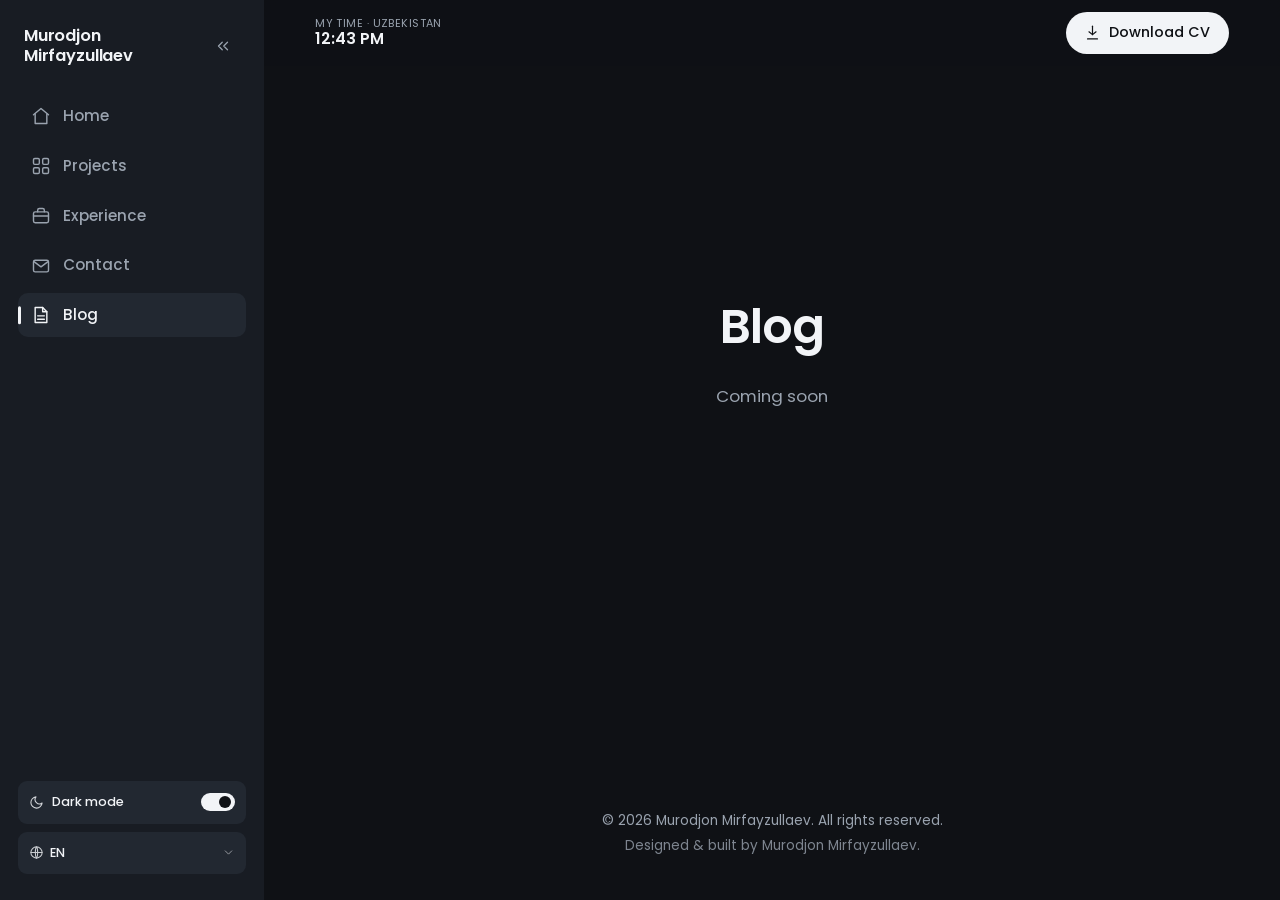
==== commit e4958c75: "Build Projects page skeleton; move Links into Contact - Projects page: full-width responsive 16:9 ca" ====
--- a/blog.html
+++ b/blog.html
@@ -12,9 +12,12 @@
       rel="stylesheet"
     />
     <script>
-      // apply saved theme before paint (default dark) to avoid a flash
-      try { document.documentElement.dataset.theme = localStorage.getItem("site.theme") || "dark"; }
-      catch (e) { document.documentElement.dataset.theme = "dark"; }
+      // apply saved theme + sidebar state before paint to avoid a flash/glitch
+      try {
+        var d = document.documentElement;
+        d.dataset.theme = localStorage.getItem("site.theme") || "dark";
+        if (localStorage.getItem("site.sidebar") === "collapsed") d.classList.add("sidebar-collapsed");
+      } catch (e) { document.documentElement.dataset.theme = "dark"; }
     </script>
     <link rel="stylesheet" href="assets/css/styles.css" />
   </head>
--- a/assets/css/styles.css
+++ b/assets/css/styles.css
@@ -220,7 +220,7 @@
   gap: 0.5rem;
   width: 100%;
   margin-bottom: 0.5rem;
-  padding: 0.4rem 0.6rem;
+  padding: 0.7rem 0.7rem;
   font: inherit;
   font-size: 0.8rem;
   font-weight: 500;
@@ -295,7 +295,7 @@
   align-items: center;
   gap: 0.4rem;
   width: 100%;
-  padding: 0.4rem 0.6rem;
+  padding: 0.7rem 0.7rem;
   font: inherit;
   font-size: 0.8rem;
   font-weight: 500;
@@ -821,11 +821,19 @@
 
 .home-xp__item {
   display: flex;
+  align-items: flex-start;
+  justify-content: space-between;
+  gap: 0.75rem;
+  padding: 0.85rem 1rem;
+  background: var(--surface-2);
+  border-radius: 11px;
+}
+
+.home-xp__main {
+  display: flex;
   flex-direction: column;
   gap: 0.15rem;
-  padding: 0.85rem 1rem;
-  background: var(--surface-2);
-  border-radius: 11px;
+  min-width: 0;
 }
 
 .home-xp__role {
@@ -838,24 +846,44 @@
   font-size: 0.85rem;
 }
 
-/* "+N more" pill linking to the full experience page */
+/* "Active" badge in the item's top-right corner */
+.home-xp__badge {
+  flex: 0 0 auto;
+  display: inline-flex;
+  align-items: center;
+  padding: 0.2rem 0.55rem;
+  border-radius: 999px;
+  background: var(--bg);
+  font-size: 0.66rem;
+  font-weight: 600;
+  letter-spacing: 0.04em;
+  text-transform: uppercase;
+  color: var(--muted);
+  white-space: nowrap;
+}
+
+/* footer: "+N more" and the CTA share one row, both styled as buttons */
+.home-xp__foot {
+  display: flex;
+  align-items: center;
+  justify-content: space-between;
+  gap: 1rem;
+  flex-wrap: wrap;
+}
+
 .home-xp__more {
-  align-self: flex-start;
   display: inline-flex;
   align-items: center;
-  padding: 0.4rem 0.9rem;
+  padding: 0.7rem 1.5rem;
   border-radius: 999px;
-  font-size: 0.82rem;
-  font-weight: 600;
-  color: var(--muted);
-  background: var(--surface-2);
-  transition: color var(--dur) var(--ease),
-    background-color var(--dur) var(--ease);
-}
-
-.home-xp__more:hover {
-  color: var(--text);
-  background: var(--bg);
+  font-size: 0.92rem;
+  font-weight: 500;
+  color: var(--text);
+  background: var(--surface-2);
+}
+
+.home-xp__more:empty {
+  display: none;
 }
 
 /* =========================================================================
@@ -1104,6 +1132,339 @@
 }
 
 /* =========================================================================
+   projects page
+   ========================================================================= */
+
+.container--wide {
+  max-width: 1200px;
+}
+
+/* full-bleed within the content column (uses the page gutter, no max-width) */
+.projects {
+  padding: clamp(1.5rem, 4vw, 2.5rem) var(--gutter);
+}
+
+/* ---- banner ---- */
+.pbanner {
+  display: flex;
+  align-items: flex-end;
+  min-height: clamp(180px, 26vw, 260px);
+  padding: clamp(1.5rem, 4vw, 2.75rem);
+  border-radius: var(--radius);
+  background: linear-gradient(135deg, var(--surface-2), var(--surface));
+  background-size: cover;
+  background-position: center;
+  border: 1px solid var(--line);
+  overflow: hidden;
+}
+
+.pbanner--image {
+  border: 0;
+  position: relative;
+}
+
+.pbanner--image::after {
+  content: "";
+  position: absolute;
+  inset: 0;
+  background: linear-gradient(to top, rgba(0, 0, 0, 0.7), rgba(0, 0, 0, 0.15));
+}
+
+.pbanner__inner {
+  position: relative;
+  z-index: 1;
+  max-width: 60ch;
+}
+
+.pbanner--image .pbanner__inner {
+  color: #fff;
+}
+
+.pbanner__heading {
+  font-size: clamp(1.8rem, 4.5vw, 2.8rem);
+  font-weight: 700;
+  margin: 0 0 0.5rem;
+}
+
+.pbanner__sub {
+  font-size: 1rem;
+  color: var(--muted);
+  margin: 0 0 1.25rem;
+}
+
+.pbanner--image .pbanner__sub {
+  color: rgba(255, 255, 255, 0.82);
+}
+
+.pbanner__meta {
+  display: flex;
+  flex-wrap: wrap;
+  align-items: center;
+  gap: 0.75rem 1.25rem;
+}
+
+.pbanner__contact {
+  font-size: 0.9rem;
+  font-weight: 500;
+  color: var(--text);
+  border-bottom: 1px solid var(--line);
+  padding-bottom: 2px;
+  transition: color var(--dur) var(--ease), border-color var(--dur) var(--ease);
+}
+
+.pbanner__contact:hover {
+  color: var(--muted);
+}
+
+.pbanner--image .pbanner__contact {
+  color: #fff;
+  border-color: rgba(255, 255, 255, 0.5);
+}
+
+/* ---- tool-badge marquee ---- */
+.marquee {
+  margin-top: 1.25rem;
+  overflow: hidden;
+  -webkit-mask-image: linear-gradient(90deg, transparent, #000 6%, #000 94%, transparent);
+  mask-image: linear-gradient(90deg, transparent, #000 6%, #000 94%, transparent);
+}
+
+.marquee__track {
+  display: flex;
+  gap: 0.7rem;
+  width: max-content;
+  animation: marquee 38s linear infinite;
+}
+
+.marquee:hover .marquee__track {
+  animation-play-state: paused;
+}
+
+.marquee__group {
+  display: flex;
+  gap: 0.7rem;
+  padding-right: 0.7rem; /* keep spacing uniform across the loop seam */
+}
+
+@keyframes marquee {
+  to {
+    transform: translateX(-50%);
+  }
+}
+
+.badge {
+  display: inline-flex;
+  align-items: center;
+  gap: 0.55rem;
+  padding: 0.5rem 0.95rem;
+  border-radius: 999px;
+  background: var(--surface-2);
+  color: var(--text);
+  font-size: 0.85rem;
+  font-weight: 500;
+  white-space: nowrap;
+}
+
+.badge__dot {
+  width: 8px;
+  height: 8px;
+  border-radius: 50%;
+  flex: 0 0 auto;
+}
+
+/* ---- project grid ---- */
+.pgrid {
+  margin-top: 1.5rem;
+  display: grid;
+  grid-template-columns: repeat(auto-fill, minmax(min(100%, 220px), 1fr));
+  gap: 1rem;
+}
+
+.pcard {
+  position: relative;
+  display: block;
+  width: 100%;
+  padding: 0;
+  border: 0;
+  border-radius: var(--radius);
+  overflow: hidden;
+  background: var(--surface-2);
+  aspect-ratio: 16 / 9;
+  cursor: pointer;
+  font: inherit;
+}
+
+.pcard__thumb {
+  width: 100%;
+  height: 100%;
+  object-fit: cover;
+  display: block;
+  transition: transform var(--dur) var(--ease);
+}
+
+.pcard:hover .pcard__thumb {
+  transform: scale(1.04);
+}
+
+.pcard__title {
+  position: absolute;
+  inset: 0;
+  display: flex;
+  align-items: flex-end;
+  padding: 0.9rem 1rem;
+  color: #fff;
+  font-size: 1rem;
+  font-weight: 600;
+  line-height: 1.25;
+  background: linear-gradient(to top, rgba(0, 0, 0, 0.78), rgba(0, 0, 0, 0) 62%);
+  opacity: 0;
+  transition: opacity var(--dur) var(--ease);
+}
+
+.pcard:hover .pcard__title,
+.pcard:focus-visible .pcard__title {
+  opacity: 1;
+}
+
+.pcard__views {
+  position: absolute;
+  bottom: 0.7rem;
+  right: 0.7rem;
+  z-index: 1;
+  display: inline-flex;
+  align-items: center;
+  gap: 0.35rem;
+  padding: 0.25rem 0.6rem;
+  border-radius: 999px;
+  background: rgba(0, 0, 0, 0.55);
+  color: #fff;
+  font-size: 0.74rem;
+  font-weight: 600;
+  backdrop-filter: blur(4px);
+}
+
+.pcard__views svg {
+  width: 14px;
+  height: 14px;
+}
+
+/* ---- project bottom sheet (skeleton) ---- */
+.sheet__panel--project {
+  width: min(680px, 100%);
+}
+
+.sheet__head {
+  display: flex;
+  align-items: center;
+  justify-content: space-between;
+  gap: 1rem;
+  margin-bottom: 1rem;
+}
+
+.sheet__heading {
+  font-size: 1.15rem;
+  margin: 0;
+}
+
+.sheet__close {
+  flex: 0 0 auto;
+  width: 36px;
+  height: 36px;
+  display: grid;
+  place-items: center;
+  padding: 0;
+  border-radius: 9px;
+  border: 1px solid var(--line);
+  background: var(--surface);
+  color: var(--text);
+  cursor: pointer;
+  transition: background-color var(--dur) var(--ease),
+    border-color var(--dur) var(--ease);
+}
+
+.sheet__close:hover {
+  background: var(--surface-2);
+  border-color: var(--muted);
+}
+
+.sheet__close svg {
+  width: 18px;
+  height: 18px;
+}
+
+.sheet__body {
+  min-height: 220px;
+  display: grid;
+  place-items: center;
+}
+
+.sheet__soon {
+  color: var(--muted);
+  font-size: 1rem;
+  margin: 0;
+}
+
+/* =========================================================================
+   contact page — links / social
+   ========================================================================= */
+
+.contact {
+  padding-block: clamp(2rem, 5vw, 3.5rem);
+}
+
+.contact__head {
+  margin-bottom: clamp(1.5rem, 4vw, 2.25rem);
+}
+
+.contact__head h1 {
+  font-size: clamp(1.9rem, 5vw, 2.8rem);
+}
+
+.links {
+  display: flex;
+  flex-direction: column;
+  gap: 0.6rem;
+}
+
+.link-row {
+  display: flex;
+  align-items: center;
+  gap: 0.75rem;
+  padding: 0.9rem 1.1rem;
+  background: var(--surface-2);
+  border-radius: 11px;
+  transition: background-color var(--dur) var(--ease);
+}
+
+.link-row:hover {
+  background: var(--bg);
+}
+
+.link-row__label {
+  font-weight: 600;
+  font-size: 0.95rem;
+}
+
+.link-row__handle {
+  color: var(--muted);
+  font-size: 0.88rem;
+}
+
+.link-row svg {
+  width: 16px;
+  height: 16px;
+  margin-left: auto;
+  color: var(--muted);
+}
+
+@media (prefers-reduced-motion: reduce) {
+  .marquee__track {
+    animation: none;
+    flex-wrap: wrap;
+  }
+}
+
+/* =========================================================================
    reveal-on-load animation
    ========================================================================= */
 
@@ -1144,48 +1505,48 @@
     display: grid;
   }
 
-  body.sidebar-collapsed .sidebar {
+  html.sidebar-collapsed .sidebar {
     width: var(--sidebar-w-collapsed);
   }
 
-  body.sidebar-collapsed .page {
+  html.sidebar-collapsed .page {
     margin-left: var(--sidebar-w-collapsed);
   }
 
-  body.sidebar-collapsed .sidebar__top {
+  html.sidebar-collapsed .sidebar__top {
     justify-content: center;
     padding-inline: 0;
   }
 
-  body.sidebar-collapsed .brand,
-  body.sidebar-collapsed .nav__label,
-  body.sidebar-collapsed .lang__current,
-  body.sidebar-collapsed .lang__chev {
+  html.sidebar-collapsed .brand,
+  html.sidebar-collapsed .nav__label,
+  html.sidebar-collapsed .lang__current,
+  html.sidebar-collapsed .lang__chev {
     display: none;
   }
 
-  body.sidebar-collapsed .sidebar__collapse svg {
+  html.sidebar-collapsed .sidebar__collapse svg {
     transform: rotate(180deg);
   }
 
-  body.sidebar-collapsed .nav__link {
+  html.sidebar-collapsed .nav__link {
     justify-content: center;
     padding-inline: 0;
   }
 
-  body.sidebar-collapsed .lang__btn,
-  body.sidebar-collapsed .theme {
+  html.sidebar-collapsed .lang__btn,
+  html.sidebar-collapsed .theme {
     justify-content: center;
     padding-inline: 0;
   }
 
-  body.sidebar-collapsed .theme__label,
-  body.sidebar-collapsed .theme__track {
+  html.sidebar-collapsed .theme__label,
+  html.sidebar-collapsed .theme__track {
     display: none;
   }
 
   /* popped out beside the rail so the labels stay readable */
-  body.sidebar-collapsed .lang__menu {
+  html.sidebar-collapsed .lang__menu {
     left: calc(100% + 12px);
     right: auto;
     bottom: 0;
